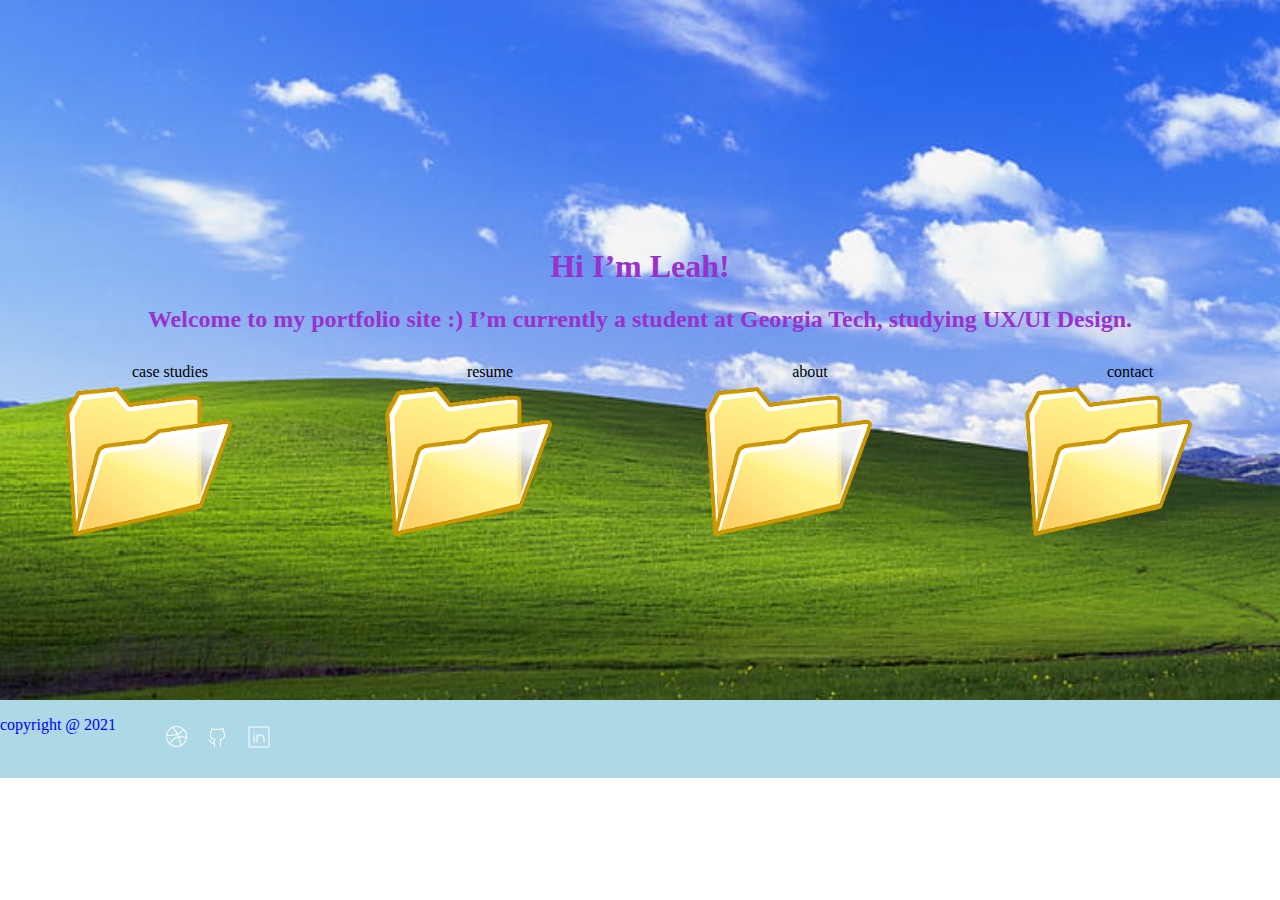
==== pages/index.html @ 5aa119dc "index push" ====
<!DOCTYPE html>
<html lang="en">

<head>
    <meta charset="UTF-8">
    <meta http-equiv="X-UA-Compatible" content="IE=edge">
    <meta name="viewport" content="width=device-width, initial-scale=1.0">
    <title>Document</title>
    <link rel="stylesheet" href="../css/style.css">
</head>

<body>
    <div class="headerContainer">
        <div class="headerText">
            <h1>
                Hi I’m Leah!
            </h1>
            <h2>
                Welcome to my portfolio site :) I’m currently a student at Georgia Tech, studying UX/UI Design.
            </h2>
        </div>
        <div id="folderContainer">
            <div class="navButton">case studies</div>
            <div class="navButton">resume</div>
            <div class="navButton">about</div>
            <div class="navButton">contact</div>
        </div>

    </div>
    <section>
        <!--put mockups, when hovering show titles, link to case studies -->
    </section>

    <footer>
        <div>
            <p>copyright @ 2021</p>
        </div>
        <div>
            <ul>
                <li>
                    <img src="/images/dribbble.png" alt="dribble link">
                </li>
                <li>
                    <img src="/images/github.png" alt="github link">
                </li>
                <li>
                    <img src="/images/linkedin.png" alt="linkedIn link">
                </li>
            </ul>
        </div>
    </footer>

</body>

</html>
---- css/style.css ----
body {
    margin: 0
}

p {
    display: flex;
    justify-content: center;
    color: blue;
}

.headerContainer {
    background-image: url(../images/landscape-4k-bliss-windows-xp-wallpaper-preview.jpeg);
    background-repeat: no-repeat;
    background-size: cover;
    justify-content: center;
    height: 700px;
    display: flex;
    flex-direction: column;
}

#folderContainer {
    display: flex;
    justify-content: space-around;
    height: auto;
    width: 100%;
    margin: 10px;
    height: 100px;
}

.navButton {
    background-image: url(../images/image-removebg-preview.png);
    background-size: contain;
    background-repeat: no-repeat;
    width: 100%;
    height: 200px;
    text-align: center;
}

.navButton:hover {
    transform: scale(1.5);
}

.headerText {
    text-align: center;
    color: darkorchid;
    font-family: PT Sans;
}

ul {
    list-style-type: none;
    display: flex;
}

li {
    padding: 10px;
}

footer {
    display: flex;
    background-color: lightblue;
}
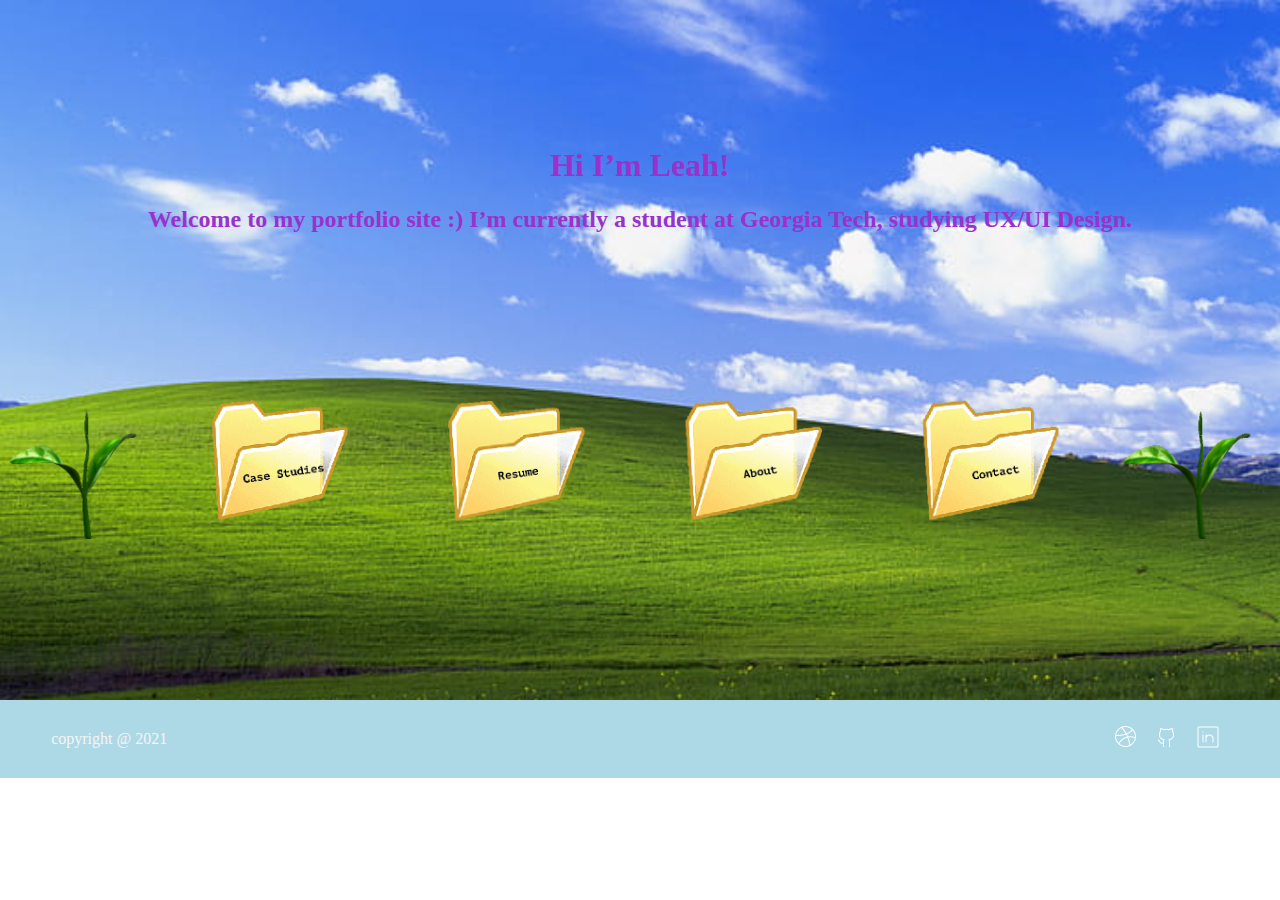
==== commit fb108441: "almost done with home page" ====
--- a/pages/index.html
+++ b/pages/index.html
@@ -10,6 +10,7 @@
 </head>
 
 <body>
+
     <div class="headerContainer">
         <div class="headerText">
             <h1>
@@ -20,16 +21,31 @@
             </h2>
         </div>
         <div id="folderContainer">
-            <div class="navButton">case studies</div>
-            <div class="navButton">resume</div>
-            <div class="navButton">about</div>
-            <div class="navButton">contact</div>
+            <div>
+                <img class="plantgif" src="../images/plants-growing-gif-7.gif" alt="plant gif">
+            </div>
+            <div>
+                <img class="navButton" src="../images/casestudiesfolder.png" alt="case studies folder">
+            </div>
+            <div>
+                <img class="navButton" src="../images/resumefolder.png" alt="resume folder">
+            </div>
+            <div>
+                <img class="navButton" src="../images/about.png" alt="about folder">
+            </div>
+            <div>
+                <img class="navButton" src="../images/contactfolder.png" alt="contact folder">
+            </div>
+            <div>
+                <img class="plantgif" src="../images/plants-growing-gif-7.gif" alt="plantgif">
+            </div>
         </div>
+    </div>
 
-    </div>
-    <section>
-        <!--put mockups, when hovering show titles, link to case studies -->
+    <section class="grid-container">
+
     </section>
+
 
     <footer>
         <div>
--- a/css/style.css
+++ b/css/style.css
@@ -1,54 +1,80 @@
 body {
-    margin: 0
+    margin: 0;
 }
 
 p {
     display: flex;
     justify-content: center;
-    color: blue;
+    color: whitesmoke;
 }
 
 .headerContainer {
     background-image: url(../images/landscape-4k-bliss-windows-xp-wallpaper-preview.jpeg);
     background-repeat: no-repeat;
     background-size: cover;
-    justify-content: center;
     height: 700px;
     display: flex;
+    justify-content: center;
     flex-direction: column;
+    margin-left: 0px;
 }
 
 #folderContainer {
     display: flex;
+    align-content: center;
     justify-content: space-around;
     height: auto;
     width: 100%;
-    margin: 10px;
-    height: 100px;
-}
-
-.navButton {
-    background-image: url(../images/image-removebg-preview.png);
-    background-size: contain;
-    background-repeat: no-repeat;
-    width: 100%;
-    height: 200px;
-    text-align: center;
-}
-
-.navButton:hover {
-    transform: scale(1.5);
+    margin-top: 5%;
+    height: auto;
 }
 
 .headerText {
     text-align: center;
     color: darkorchid;
     font-family: PT Sans;
+    margin-bottom: 5%;
+    margin-left: 5%;
+    margin-right: 5%;
+}
+
+.navButton {
+    background-size: contain;
+    background-repeat: no-repeat;
+    width: 100%;
+    height: auto;
+    text-align: center;
+}
+
+.plantgif {
+    background-size: contain;
+    background-repeat: no-repeat;
+    width: 100%;
+    height: auto;
+    text-align: center;
+}
+
+.navButton:hover {
+    transform: scale(1.5);
+    cursor: pointer;
+}
+
+.grid-container {
+    margin: %5;
+    display: grid;
+    grid-template-columns: 50% 50%;
+    grid-template-rows: 50% 50%;
+}
+
+.caseStudyImage {
+    width: 100px;
+    height: auto;
 }
 
 ul {
     list-style-type: none;
     display: flex;
+    padding: 0px;
 }
 
 li {
@@ -57,5 +83,9 @@
 
 footer {
     display: flex;
+    justify-content: space-between;
     background-color: lightblue;
+    align-items: center;
+    padding-right: 4%;
+    padding-left: 4%;
 }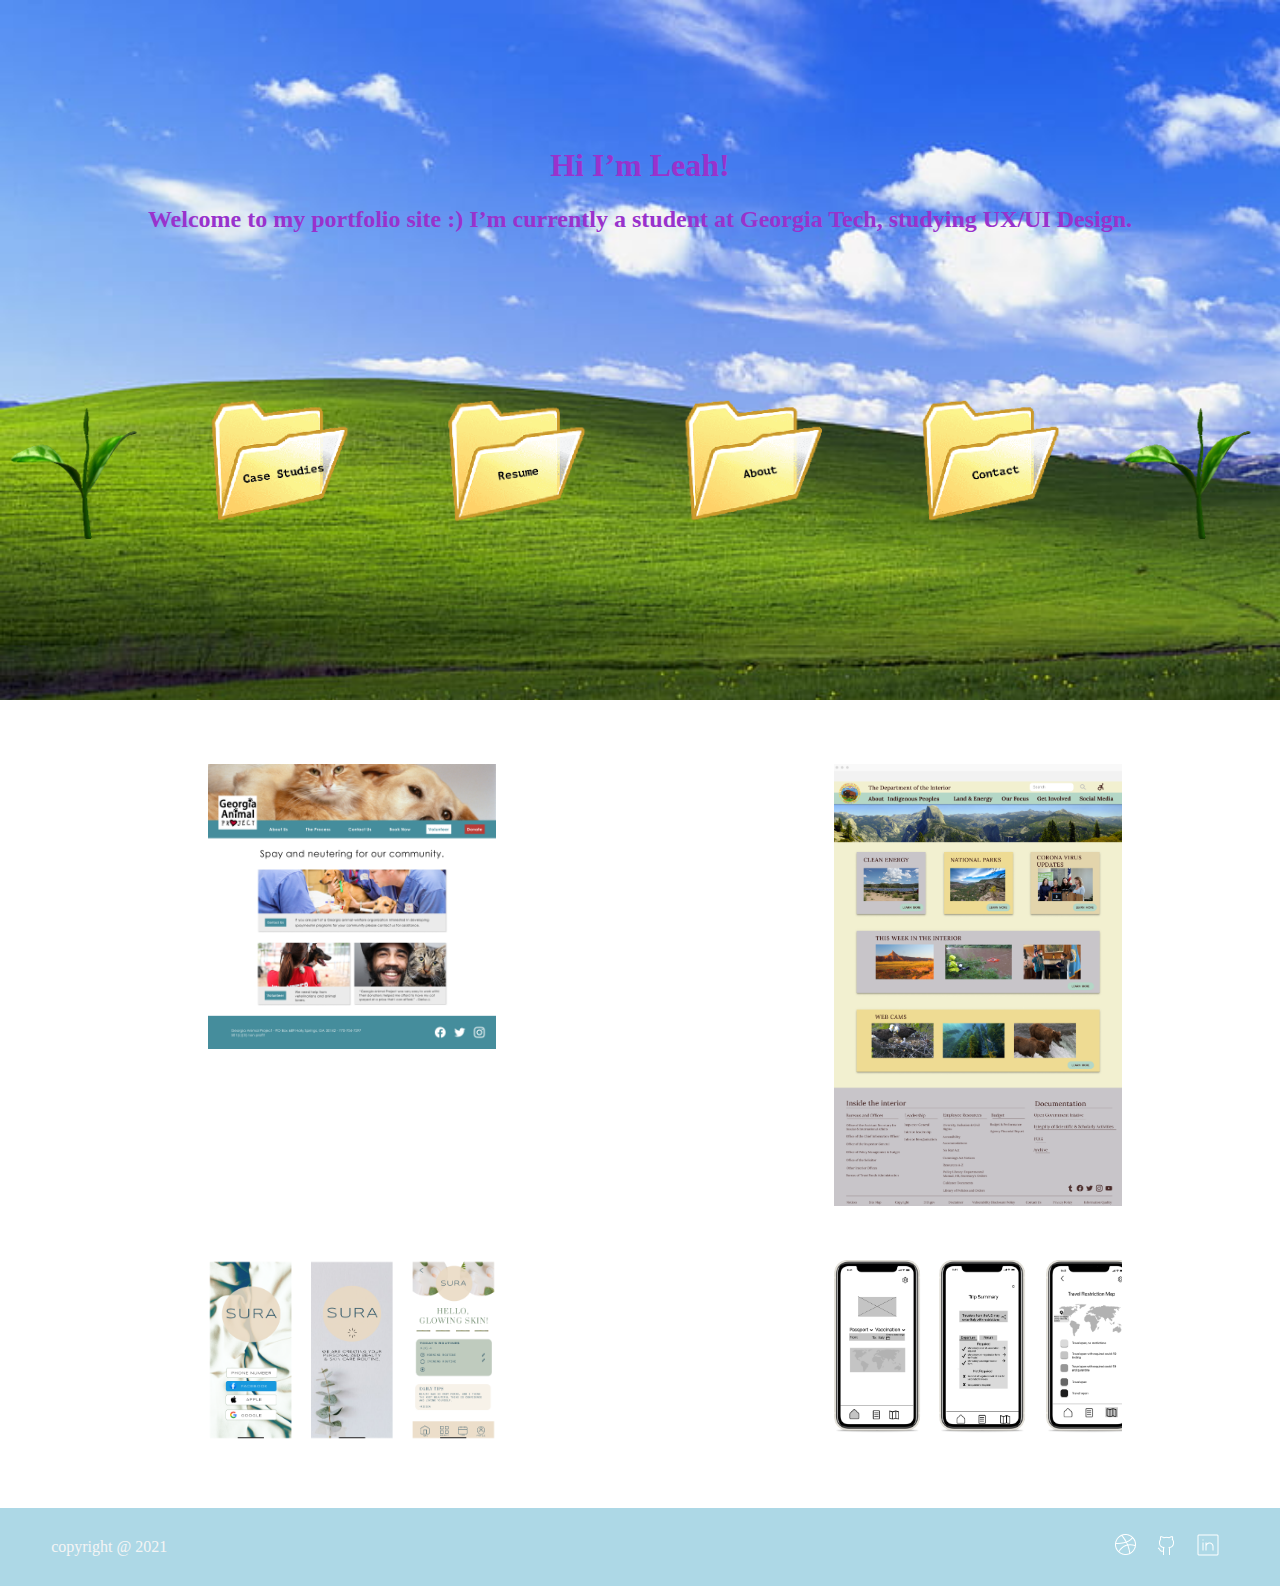
==== commit 33703328: "11/3" ====
--- a/pages/index.html
+++ b/pages/index.html
@@ -25,16 +25,24 @@
                 <img class="plantgif" src="../images/plants-growing-gif-7.gif" alt="plant gif">
             </div>
             <div>
-                <img class="navButton" src="../images/casestudiesfolder.png" alt="case studies folder">
+                <a href="../pages/caseStudies.html">
+                    <img class="navButton" src="../images/casestudiesfolder.png" alt="case studies folder">
+                </a>
             </div>
             <div>
-                <img class="navButton" src="../images/resumefolder.png" alt="resume folder">
+                <a href="../files/Resume (3).pdf">
+                    <img class="navButton" src="../images/resumefolder.png" alt="resume folder">
+                </a>
             </div>
             <div>
-                <img class="navButton" src="../images/about.png" alt="about folder">
+                <a href="../pages/about.html">
+                    <img class="navButton" src="../images/about.png" alt="about folder">
+                </a>
             </div>
             <div>
-                <img class="navButton" src="../images/contactfolder.png" alt="contact folder">
+                <a href="../pages/contact.html">
+                    <img class="navButton" src="../images/contactfolder.png" alt="contact folder">
+                </a>
             </div>
             <div>
                 <img class="plantgif" src="../images/plants-growing-gif-7.gif" alt="plantgif">
@@ -43,7 +51,18 @@
     </div>
 
     <section class="grid-container">
-
+        <div class="gridItem1">
+            <img class="caseStudyImage" src="../images/web.png" alt="Georgia Animal Project">
+        </div>
+        <div class="gridItem1">
+            <img class="caseStudyImage" src="../images/DOIdesktop.png" alt="Department of the Interior">
+        </div>
+        <div class="gridItem1">
+            <img class="caseStudyImage" src="../images/sura.png" alt="Sura App">
+        </div>
+        <div class="gridItem1">
+            <img class="caseStudyImage" src="../images/postTravel.png" alt="Post Travel App">
+        </div>
     </section>
 
 
--- a/css/style.css
+++ b/css/style.css
@@ -17,6 +17,10 @@
     justify-content: center;
     flex-direction: column;
     margin-left: 0px;
+}
+
+.leahPic {
+    width: 300px;
 }
 
 #folderContainer {
@@ -60,14 +64,20 @@
 }
 
 .grid-container {
-    margin: %5;
+    padding: 5%;
     display: grid;
     grid-template-columns: 50% 50%;
-    grid-template-rows: 50% 50%;
+    grid-gap: 50px;
+    justify-items: center;
+}
+
+.gridItem1 {
+    width: 50%;
+    height: auto;
 }
 
 .caseStudyImage {
-    width: 100px;
+    width: 100%;
     height: auto;
 }
 
